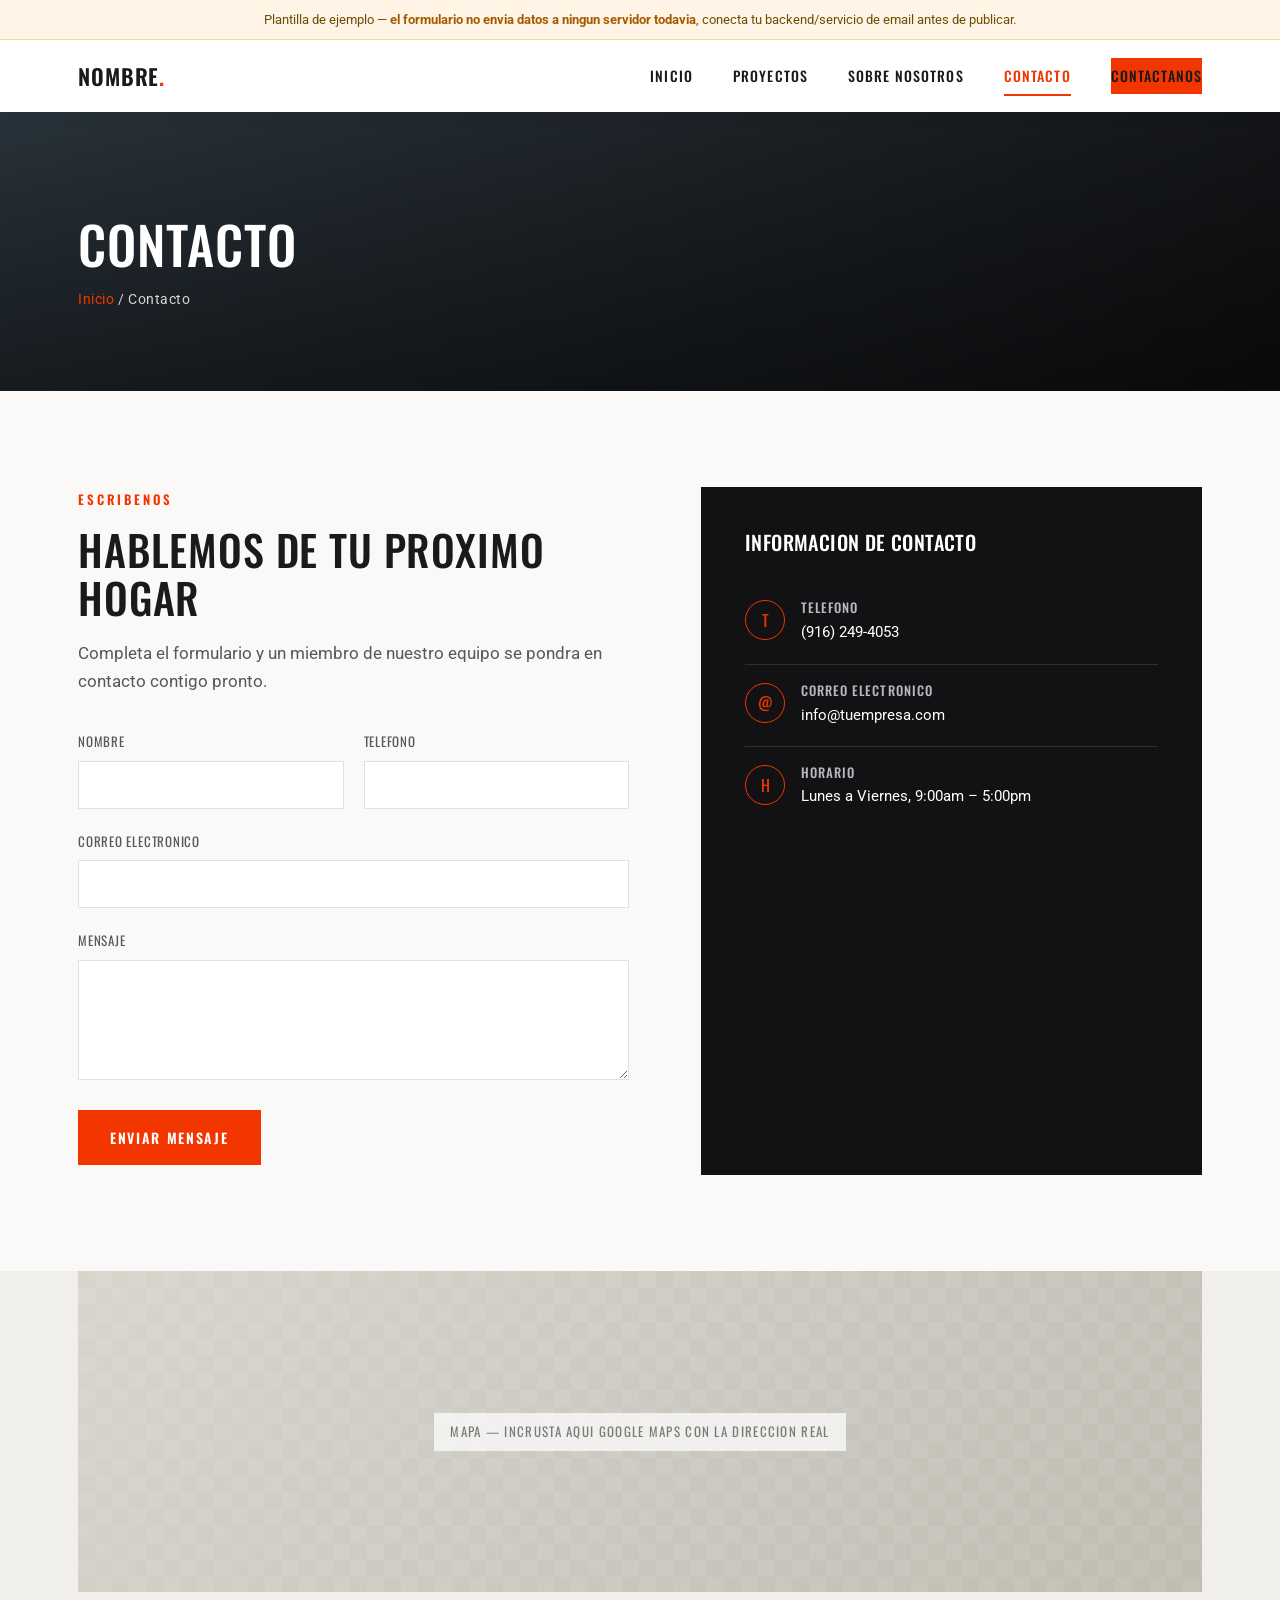
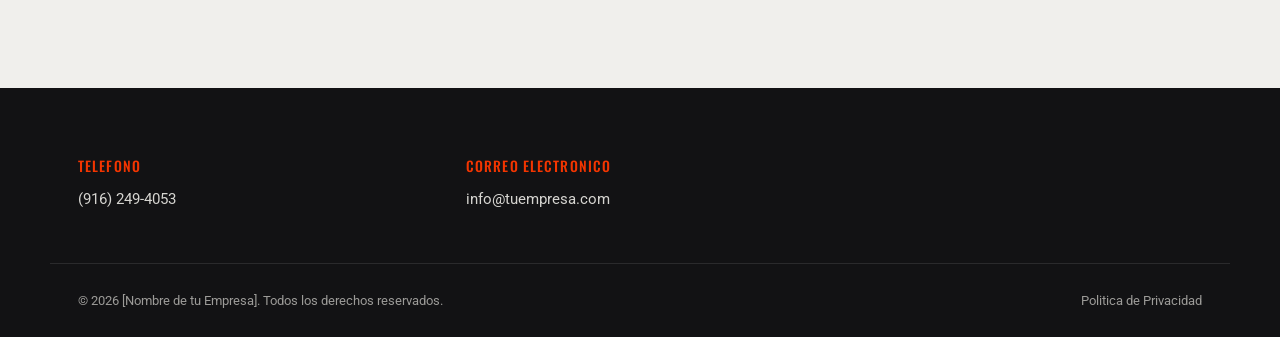
==== contacto.html @ 36614efd "Primer commit: landing de Connecting Sitio estatico (HTML/CSS/JS sin build) para asesoria de interne" ====
<!DOCTYPE html>
<html lang="es">
<head>
<meta charset="UTF-8">
<meta name="viewport" content="width=device-width, initial-scale=1.0">
<title>Contacto &mdash; Nombre de tu Empresa</title>
<link rel="preconnect" href="https://fonts.googleapis.com">
<link rel="preconnect" href="https://fonts.gstatic.com" crossorigin>
<link href="https://fonts.googleapis.com/css2?family=Oswald:wght@300;400;500;600;700&family=Roboto:wght@300;400;500&display=swap" rel="stylesheet">
<link rel="stylesheet" href="css/style.css">
</head>
<body>

<div class="dev-notice">Plantilla de ejemplo &mdash; <strong>el formulario no envia datos a ningun servidor todavia</strong>, conecta tu backend/servicio de email antes de publicar.</div>

<header class="site-header is-solid" id="siteHeader">
  <div class="container">
    <a href="index.html" class="logo">NOMBRE<span>.</span></a>
    <nav class="nav-links" id="navLinks">
      <a href="index.html">Inicio</a>
      <a href="proyectos.html">Proyectos</a>
      <a href="sobre-nosotros.html">Sobre Nosotros</a>
      <a href="contacto.html" class="active">Contacto</a>
      <a href="tel:+19162494053" class="btn btn-primary nav-cta">Contactanos</a>
    </nav>
    <button class="nav-toggle" id="navToggle" aria-label="Abrir menu">
      <span></span><span></span><span></span>
    </button>
  </div>
</header>

<section class="page-hero">
  <div class="container">
    <h1>Contacto</h1>
    <p class="breadcrumb"><a href="index.html">Inicio</a> / Contacto</p>
  </div>
</section>

<section>
  <div class="container contact-layout">

    <div>
      <span class="eyebrow">Escribenos</span>
      <h2 class="section-title">Hablemos de tu Proximo Hogar</h2>
      <p class="section-lede" style="margin-bottom: 36px;">
        Completa el formulario y un miembro de nuestro equipo se pondra en contacto contigo pronto.
      </p>

      <form id="contactForm" novalidate>
        <div class="form-row">
          <div class="form-group">
            <label for="nombre">Nombre</label>
            <input type="text" id="nombre" name="nombre" required>
          </div>
          <div class="form-group">
            <label for="telefono">Telefono</label>
            <input type="tel" id="telefono" name="telefono">
          </div>
        </div>
        <div class="form-group">
          <label for="email">Correo Electronico</label>
          <input type="email" id="email" name="email" required>
        </div>
        <div class="form-group">
          <label for="mensaje">Mensaje</label>
          <textarea id="mensaje" name="mensaje" rows="5" required></textarea>
        </div>
        <button type="submit" class="btn btn-primary">Enviar Mensaje</button>
        <p class="form-note" id="formNote"></p>
      </form>
    </div>

    <div class="contact-info-card">
      <h3>Informacion de Contacto</h3>
      <div class="contact-info-item">
        <div class="ico">T</div>
        <div>
          <h4>Telefono</h4>
          <a href="tel:+19162494053">(916) 249-4053</a>
        </div>
      </div>
      <div class="contact-info-item">
        <div class="ico">@</div>
        <div>
          <h4>Correo Electronico</h4>
          <a href="mailto:info@tuempresa.com">info@tuempresa.com</a>
        </div>
      </div>
      <div class="contact-info-item">
        <div class="ico">H</div>
        <div>
          <h4>Horario</h4>
          <p>Lunes a Viernes, 9:00am &ndash; 5:00pm</p>
        </div>
      </div>
    </div>

  </div>
</section>

<section class="section-alt" style="padding-top:0;">
  <div class="container">
    <div class="ph-media" style="aspect-ratio: 21/6;"><span>Mapa &mdash; incrusta aqui Google Maps con la direccion real</span></div>
  </div>
</section>

<footer class="site-footer" id="footer">
  <div class="container footer-top">
    <div class="footer-col">
      <h4>Telefono</h4>
      <a href="tel:+19162494053">(916) 249-4053</a>
    </div>
    <div class="footer-col">
      <h4>Correo Electronico</h4>
      <a href="mailto:info@tuempresa.com">info@tuempresa.com</a>
    </div>
  </div>
  <div class="container footer-bottom">
    <span>&copy; 2026 [Nombre de tu Empresa]. Todos los derechos reservados.</span>
    <a href="#">Politica de Privacidad</a>
  </div>
</footer>

<script src="js/main.js"></script>
</body>
</html>
---- css/style.css ----
/* ============================================
   DESIGN TOKENS
   ============================================ */
:root {
  --accent: #f33500;
  --accent-dark: #c92900;
  --ink: #1a1a1a;
  --ink-soft: #57575c;
  --paper: #faf9f7;
  --paper-alt: #f0efec;
  --line: #e3e1db;
  --dark: #121214;
  --dark-soft: #1c1c20;
  --white: #ffffff;

  --font-display: "Oswald", "Arial Narrow", sans-serif;
  --font-body: "Roboto", -apple-system, BlinkMacSystemFont, "Segoe UI", sans-serif;

  --container: 1180px;
  --header-h: 84px;
}

/* ============================================
   RESET
   ============================================ */
* { box-sizing: border-box; margin: 0; padding: 0; }

html { scroll-behavior: smooth; }

body {
  font-family: var(--font-body);
  color: var(--ink);
  background: var(--paper);
  line-height: 1.65;
  -webkit-font-smoothing: antialiased;
  /* Evita que iOS agrande el texto solo al girar el telefono */
  -webkit-text-size-adjust: 100%;
  /* Ningun elemento debe poder ensanchar la pagina en movil */
  overflow-x: hidden;
}

img { max-width: 100%; display: block; }
a { color: inherit; text-decoration: none; }
ul { list-style: none; }
button { font: inherit; cursor: pointer; border: none; background: none; color: inherit; }

.container {
  max-width: var(--container);
  margin: 0 auto;
  padding: 0 28px;
}

h1, h2, h3, h4, h5, h6 {
  font-family: var(--font-display);
  font-weight: 500;
  letter-spacing: 0.02em;
  line-height: 1.15;
}

.accent { color: var(--accent); }

.eyebrow {
  display: inline-block;
  font-family: var(--font-display);
  font-size: 13px;
  font-weight: 600;
  letter-spacing: 0.22em;
  text-transform: uppercase;
  color: var(--accent);
  margin-bottom: 14px;
}

.section-title {
  font-size: clamp(28px, 3.4vw, 42px);
  text-transform: uppercase;
  margin-bottom: 18px;
}

.section-lede {
  color: var(--ink-soft);
  font-size: 17px;
  max-width: 620px;
}

.section-head {
  margin-bottom: 48px;
}
.section-head.center {
  text-align: center;
  margin-left: auto;
  margin-right: auto;
}
.section-head.center .section-lede { margin-left: auto; margin-right: auto; }

section { padding: 96px 0; }
/* Deja espacio para el header fijo al saltar a un ancla */
section[id] { scroll-margin-top: var(--header-h); }
.hero[id] { scroll-margin-top: 0; }
.section-alt { background: var(--paper-alt); }
.section-dark { background: var(--dark); color: var(--white); }
.section-dark .section-lede { color: #b8b8bd; }

/* ============================================
   BUTTONS
   ============================================ */
.btn {
  display: inline-flex;
  align-items: center;
  gap: 10px;
  font-family: var(--font-display);
  font-size: 14px;
  font-weight: 600;
  letter-spacing: 0.12em;
  text-transform: uppercase;
  padding: 16px 32px;
  transition: all 0.25s ease;
  white-space: nowrap;
}

.btn-primary {
  background: var(--accent);
  color: var(--white);
}
.btn-primary:hover { background: var(--accent-dark); }

.btn-dark {
  background: var(--ink);
  color: var(--white);
}
.btn-dark:hover { background: var(--accent); }

.btn-outline {
  border: 1px solid currentColor;
  color: var(--ink);
}
.btn-outline:hover { background: var(--ink); color: var(--white); border-color: var(--ink); }

.section-dark .btn-outline { color: var(--white); }
.section-dark .btn-outline:hover { background: var(--white); color: var(--dark); }

.btn-light {
  background: var(--white);
  color: var(--ink);
}
.btn-light:hover { background: var(--accent); color: var(--white); }

/* ============================================
   HEADER / NAV
   ============================================ */
.site-header {
  position: fixed;
  top: 0; left: 0; right: 0;
  z-index: 200;
  height: var(--header-h);
  display: flex;
  align-items: center;
  transition: background 0.3s ease, height 0.3s ease, box-shadow 0.3s ease;
}
.site-header.is-scrolled,
.site-header.is-solid {
  background: var(--white);
  height: 72px;
  box-shadow: 0 2px 18px rgba(0,0,0,0.06);
}

.site-header .container {
  display: flex;
  align-items: center;
  justify-content: space-between;
  /* .container es flex item del header: sin width no se estira y el logo
     y el menu quedan encogidos en el centro en vez de en los extremos */
  width: 100%;
}

.logo {
  font-family: var(--font-display);
  font-size: 22px;
  font-weight: 600;
  letter-spacing: 0.04em;
  text-transform: uppercase;
  color: var(--white);
  transition: color 0.3s ease;
  display: flex;
  align-items: center;
}
.logo span { color: var(--accent); }
.site-header.is-scrolled .logo,
.site-header.is-solid .logo { color: var(--ink); }

/* El logo tiene el texto en negro: sobre el hero oscuro se usa la version
   clara, y al volverse blanco el header se cambia a la original */
.logo img { height: 44px; width: auto; }
.logo-dark { display: none; }
.site-header.is-scrolled .logo-light,
.site-header.is-solid .logo-light { display: none; }
.site-header.is-scrolled .logo-dark,
.site-header.is-solid .logo-dark { display: block; }
.site-header.is-scrolled .logo img,
.site-header.is-solid .logo img { height: 38px; }

.nav-links {
  display: flex;
  align-items: center;
  gap: 40px;
}
.nav-links a {
  font-family: var(--font-display);
  font-size: 14px;
  font-weight: 500;
  letter-spacing: 0.08em;
  text-transform: uppercase;
  color: var(--white);
  padding: 6px 0;
  position: relative;
  transition: color 0.3s ease;
}
.nav-links a::after {
  content: "";
  position: absolute;
  left: 0; bottom: -2px;
  width: 0; height: 2px;
  background: var(--accent);
  transition: width 0.25s ease;
}
.nav-links a:hover::after,
.nav-links a.active::after { width: 100%; }
.nav-links a.active { color: var(--accent); }

.site-header.is-scrolled .nav-links a,
.site-header.is-solid .nav-links a { color: var(--ink); }
.site-header.is-scrolled .nav-links a.active,
.site-header.is-solid .nav-links a.active { color: var(--accent); }

.nav-cta {
  padding: 12px 26px;
  font-size: 13px;
}

.nav-toggle {
  display: none;
  flex-direction: column;
  gap: 5px;
  width: 28px;
  z-index: 210;
}
.nav-toggle span {
  height: 2px;
  background: var(--white);
  transition: all 0.3s ease;
}
.site-header.is-scrolled .nav-toggle span,
.site-header.is-solid .nav-toggle span { background: var(--ink); }
.nav-toggle.active span:nth-child(1) { transform: translateY(7px) rotate(45deg); }
.nav-toggle.active span:nth-child(2) { opacity: 0; }
.nav-toggle.active span:nth-child(3) { transform: translateY(-7px) rotate(-45deg); }
.nav-toggle.active span { background: var(--ink) !important; }

/* ============================================
   HERO SLIDER
   ============================================ */
.hero {
  position: relative;
  height: 100vh;
  /* svh = alto real visible en movil, sin el salto al ocultarse la barra del
     navegador. Los que no lo soporten se quedan con el 100vh de arriba. */
  height: 100svh;
  min-height: 560px;
  overflow: hidden;
  color: var(--white);
}

.hero-slide {
  position: absolute;
  inset: 0;
  display: flex;
  align-items: center;
  opacity: 0;
  visibility: hidden;
  transition: opacity 1s ease;
  z-index: 1;
}
.hero-slide.is-active {
  opacity: 1;
  visibility: visible;
  z-index: 2;
}

.hero-slide::before {
  content: "";
  position: absolute;
  inset: 0;
  /* Si la foto todavia no existe, queda el degradado de abajo como respaldo */
  background-color: var(--bg-a, #2b2b33);
  background-image: var(--bg-img, none), linear-gradient(135deg, var(--bg-a, #2b2b33), var(--bg-b, #16161a));
  background-size: cover;
  /* Encuadre por slide: las fotos son verticales y el hero apaisado, asi que
     solo se ve una franja del alto. --bg-pos elige que franja. */
  background-position: var(--bg-pos, center);
  background-repeat: no-repeat;
}
.hero-slide::after {
  content: "";
  position: absolute;
  inset: 0;
  background:
    linear-gradient(90deg, rgba(0,0,0,0.72) 0%, rgba(0,0,0,0.45) 45%, rgba(0,0,0,0.15) 75%),
    linear-gradient(180deg, rgba(0,0,0,0.35) 0%, rgba(0,0,0,0.55) 100%);
}

/* Las rutas de --bg-img son relativas a ESTE archivo (css/), no al HTML */
.hero-slide[data-slide="1"] {
  --bg-a: #3a3f4b; --bg-b: #15171c;
  --bg-img: url('../images/problemas_de_conexion.webp');
  --bg-pos: center 40%;  /* baja a la clienta para que no choque con el titular */
}
.hero-slide[data-slide="2"] {
  --bg-a: #4a3a2f; --bg-b: #17130f;
  --bg-img: url('../images/atencion_personalizada.webp');
  --bg-pos: center 32%;  /* centra las caras y deja fuera la franja azul del pie */
}
.hero-slide[data-slide="3"] {
  --bg-a: #33404a; --bg-b: #10151a;
  --bg-img: url('../images/descuentos-y-promociones.webp');
  --bg-pos: center 38%;  /* muestra las etiquetas completas, con sus argollas */
}

.hero-content {
  position: relative;
  z-index: 3;
  max-width: 640px;
  padding: 0 28px;
  margin-left: 6vw;
}

.hero-content .eyebrow { color: var(--accent); }

.hero-content h1 {
  font-size: clamp(34px, 5.2vw, 62px);
  text-transform: uppercase;
  margin-bottom: 20px;
}

.hero-content p {
  font-size: 18px;
  color: #eae9e6;
  margin-bottom: 32px;
  max-width: 480px;
}

.hero-nav {
  position: absolute;
  bottom: 44px;
  left: 0; right: 0;
  z-index: 4;
  display: flex;
  justify-content: center;
  gap: 12px;
}
.hero-dot {
  width: 34px;
  height: 3px;
  /* background-color, no la shorthand: esta resetearia el background-clip
     que en movil recorta la franja tactil */
  background-color: rgba(255,255,255,0.35);
  transition: background-color 0.3s ease;
}
.hero-dot.is-active { background-color: var(--accent); }

.hero-arrow {
  position: absolute;
  top: 50%;
  transform: translateY(-50%);
  z-index: 4;
  width: 46px;
  height: 46px;
  border: 1px solid rgba(255,255,255,0.4);
  border-radius: 50%;
  display: flex;
  align-items: center;
  justify-content: center;
  color: var(--white);
  font-size: 18px;
  transition: all 0.25s ease;
}
.hero-arrow:hover { background: var(--accent); border-color: var(--accent); }
.hero-arrow.prev { left: 32px; }
.hero-arrow.next { right: 32px; }

/* ============================================
   PAGE HEADER (interior pages)
   ============================================ */
.page-hero {
  position: relative;
  padding: calc(var(--header-h) + 90px) 0 80px;
  color: var(--white);
  background: linear-gradient(135deg, #33404a, #121214);
  overflow: hidden;
}
.page-hero::after {
  content: "";
  position: absolute;
  inset: 0;
  background: linear-gradient(180deg, rgba(0,0,0,0.1), rgba(0,0,0,0.5));
}
.page-hero .container { position: relative; z-index: 2; }
.page-hero h1 {
  font-size: clamp(32px, 4.6vw, 52px);
  text-transform: uppercase;
}
.page-hero .breadcrumb {
  margin-top: 14px;
  font-size: 14px;
  color: #d8d7d3;
  letter-spacing: 0.04em;
}
.page-hero .breadcrumb a { color: var(--accent); }

/* ============================================
   IMAGE PLACEHOLDER
   ============================================ */
.ph-media {
  position: relative;
  background: linear-gradient(135deg, #d8d5cd, #bfbcb2);
  display: flex;
  align-items: center;
  justify-content: center;
  overflow: hidden;
  color: rgba(26,26,26,0.55);
  text-align: center;
}
.ph-media::before {
  content: "";
  position: absolute;
  inset: 0;
  background-image:
    linear-gradient(45deg, rgba(255,255,255,0.15) 25%, transparent 25%, transparent 75%, rgba(255,255,255,0.15) 75%, rgba(255,255,255,0.15)),
    linear-gradient(45deg, rgba(255,255,255,0.15) 25%, transparent 25%, transparent 75%, rgba(255,255,255,0.15) 75%, rgba(255,255,255,0.15));
  background-size: 34px 34px;
  background-position: 0 0, 17px 17px;
  opacity: 0.5;
}
/* La imagen real se monta encima del placeholder a rayas */
.ph-media img {
  position: absolute;
  inset: 0;
  z-index: 2;
  width: 100%;
  height: 100%;
  object-fit: cover;
}
.ph-media span {
  position: relative;
  z-index: 1;
  font-family: var(--font-display);
  font-size: 13px;
  letter-spacing: 0.1em;
  text-transform: uppercase;
  padding: 8px 16px;
  background: rgba(255,255,255,0.72);
}

/* ============================================
   INTRO SPLIT SECTION
   ============================================ */
.split {
  display: grid;
  grid-template-columns: 1fr 1fr;
  gap: 72px;
  align-items: center;
}
.split .ph-media { aspect-ratio: 4/3; border-radius: 2px; }
.split-text .btn { margin-top: 8px; }

/* ============================================
   PROJECT CARDS
   ============================================ */
.project-grid {
  display: grid;
  grid-template-columns: repeat(3, 1fr);
  gap: 30px;
}
.project-grid.cols-2 { grid-template-columns: repeat(2, 1fr); }

.project-card {
  position: relative;
  display: block;
  overflow: hidden;
  border-radius: 2px;
}
.project-card .ph-media {
  aspect-ratio: 4/5;
  transition: transform 0.5s ease;
}
.project-card:hover .ph-media { transform: scale(1.06); }

.project-card .card-body {
  position: absolute;
  left: 0; right: 0; bottom: 0;
  z-index: 2;
  padding: 26px 24px;
  background: linear-gradient(0deg, rgba(0,0,0,0.85) 0%, rgba(0,0,0,0) 100%);
  color: var(--white);
}
.project-card .tag {
  font-family: var(--font-display);
  font-size: 12px;
  letter-spacing: 0.14em;
  text-transform: uppercase;
  color: var(--accent);
  margin-bottom: 6px;
  display: block;
}
.project-card h3 {
  font-size: 22px;
  text-transform: uppercase;
  display: flex;
  align-items: center;
  justify-content: space-between;
  gap: 10px;
}
.project-card h3 .arrow {
  transition: transform 0.25s ease;
  font-size: 16px;
}
.project-card:hover h3 .arrow { transform: translateX(6px); }

.center-cta { text-align: center; margin-top: 52px; }

/* ============================================
   PLANES / PRECIOS
   ============================================ */
.plan-grid {
  display: grid;
  grid-template-columns: repeat(3, 1fr);
  gap: 30px;
  align-items: start;
}

.plan-card {
  position: relative;
  display: flex;
  flex-direction: column;
  padding: 44px 34px 34px;
  background: var(--white);
  border: 1px solid var(--line);
  transition: transform 0.25s ease, box-shadow 0.25s ease;
}
.plan-card:hover {
  transform: translateY(-4px);
  box-shadow: 0 18px 40px rgba(0,0,0,0.08);
}

/* El plan destacado se invierte a fondo oscuro */
.plan-card.is-featured {
  background: var(--dark);
  border-color: var(--dark);
  color: var(--white);
}

.plan-badge {
  position: absolute;
  top: 0; right: 0;
  background: var(--accent);
  color: var(--white);
  font-family: var(--font-display);
  font-size: 11px;
  font-weight: 600;
  letter-spacing: 0.14em;
  text-transform: uppercase;
  padding: 6px 14px;
}

.plan-speed {
  font-family: var(--font-display);
  font-size: 52px;
  line-height: 1;
  color: var(--accent);
  margin-bottom: 18px;
  text-transform: none;
}
.plan-speed small {
  font-size: 18px;
  letter-spacing: 0.06em;
}

.plan-from {
  font-size: 15px;
  color: var(--ink-soft);
  margin-bottom: 6px;
}
.plan-card.is-featured .plan-from { color: #b8b8bd; }

.plan-price {
  font-family: var(--font-display);
  font-size: 30px;
  line-height: 1;
  margin-bottom: 20px;
}
.plan-price .currency { font-size: 20px; vertical-align: super; }
.plan-price small {
  font-family: var(--font-body);
  font-size: 14px;
  color: var(--ink-soft);
}
.plan-card.is-featured .plan-price small { color: #b8b8bd; }

.plan-features {
  margin: 0 0 30px;
  padding-top: 22px;
  border-top: 1px solid var(--line);
  /* Empuja el boton al fondo para que todas las tarjetas lo alineen */
  flex-grow: 1;
}
.plan-card.is-featured .plan-features { border-top-color: rgba(255,255,255,0.14); }
.plan-features li {
  position: relative;
  padding-left: 26px;
  margin-bottom: 12px;
  font-size: 15px;
}
.plan-features li::before {
  content: "\2713";
  position: absolute;
  left: 0;
  color: var(--accent);
  font-weight: 700;
}

.plan-card .btn { justify-content: center; }
.plan-card.is-featured .btn-dark { background: var(--white); color: var(--dark); }
.plan-card.is-featured .btn-dark:hover { background: var(--accent); color: var(--white); }

.plan-note {
  margin-top: 40px;
  text-align: center;
  font-size: 15px;
  color: var(--ink-soft);
}

/* ============================================
   PARTNERS STRIP
   ============================================ */
.partners {
  display: grid;
  grid-template-columns: repeat(6, 1fr);
  gap: 24px;
}
.partner-logo {
  height: 84px;
  border: 1px solid var(--line);
  display: flex;
  align-items: center;
  justify-content: center;
  font-family: var(--font-display);
  font-size: 13px;
  letter-spacing: 0.08em;
  color: var(--ink-soft);
  text-transform: uppercase;
  filter: grayscale(1);
  opacity: 0.7;
  transition: all 0.25s ease;
}
.partner-logo:hover { filter: none; opacity: 1; border-color: var(--accent); color: var(--accent); }

/* ============================================
   STATS / CTA BANNER
   ============================================ */
.stat-banner {
  display: grid;
  grid-template-columns: repeat(4, 1fr);
  gap: 30px;
  text-align: center;
}
.stat-banner .num {
  font-family: var(--font-display);
  font-size: 46px;
  color: var(--accent);
  margin-bottom: 8px;
}
.stat-banner .label {
  font-size: 14px;
  letter-spacing: 0.06em;
  text-transform: uppercase;
  color: #c9c8c4;
}

.cta-banner {
  display: flex;
  align-items: center;
  justify-content: space-between;
  gap: 30px;
  flex-wrap: wrap;
}
.cta-banner h2 { font-size: clamp(24px, 3vw, 34px); text-transform: uppercase; max-width: 560px; }

/* ============================================
   PROCESS STEPS (about page)
   ============================================ */
.steps {
  display: grid;
  grid-template-columns: repeat(4, 1fr);
  gap: 30px;
}
.step {
  padding: 34px 26px;
  background: var(--white);
  border: 1px solid var(--line);
}
.step .step-num {
  font-family: var(--font-display);
  font-size: 40px;
  color: var(--line);
  -webkit-text-stroke: 1px var(--accent);
  color: transparent;
  margin-bottom: 18px;
}
.step h3 { font-size: 18px; text-transform: uppercase; margin-bottom: 10px; }
.step p { color: var(--ink-soft); font-size: 15px; }

/* ============================================
   TEAM
   ============================================ */
.team-grid {
  display: grid;
  grid-template-columns: repeat(4, 1fr);
  gap: 30px;
}
.team-card .ph-media { aspect-ratio: 3/4; margin-bottom: 18px; }
.team-card h3 { font-size: 17px; text-transform: uppercase; }
.team-card .role { color: var(--accent); font-size: 13px; letter-spacing: 0.06em; text-transform: uppercase; margin-top: 4px; }

/* ============================================
   CONTACT PAGE
   ============================================ */
.contact-layout {
  display: grid;
  grid-template-columns: 1.1fr 1fr;
  gap: 72px;
}

.contact-info-card {
  background: var(--dark);
  color: var(--white);
  padding: 44px;
}
.contact-info-card h3 { font-size: 20px; text-transform: uppercase; margin-bottom: 28px; }
.contact-info-item {
  display: flex;
  gap: 16px;
  padding: 18px 0;
  border-bottom: 1px solid rgba(255,255,255,0.12);
}
.contact-info-item:last-child { border-bottom: none; }
.contact-info-item .ico {
  width: 40px; height: 40px;
  border: 1px solid var(--accent);
  border-radius: 50%;
  display: flex; align-items: center; justify-content: center;
  color: var(--accent);
  flex-shrink: 0;
  font-family: var(--font-display);
}
.contact-info-item h4 { font-size: 13px; text-transform: uppercase; letter-spacing: 0.08em; color: #b8b8bd; margin-bottom: 4px; }
.contact-info-item a, .contact-info-item p { color: var(--white); font-size: 15px; }

.form-group { margin-bottom: 22px; }
.form-group label {
  display: block;
  font-family: var(--font-display);
  font-size: 13px;
  letter-spacing: 0.06em;
  text-transform: uppercase;
  margin-bottom: 8px;
  color: var(--ink-soft);
}
.form-group input,
.form-group textarea {
  width: 100%;
  padding: 14px 16px;
  border: 1px solid var(--line);
  background: var(--white);
  font-family: var(--font-body);
  font-size: 15px;
  color: var(--ink);
  transition: border-color 0.25s ease;
}
.form-group input:focus,
.form-group textarea:focus { outline: none; border-color: var(--accent); }
.form-row { display: grid; grid-template-columns: 1fr 1fr; gap: 20px; }
.form-note { font-size: 13px; color: var(--ink-soft); margin-top: 10px; }

/* ============================================
   FOOTER
   ============================================ */
.site-footer { background: var(--dark); color: var(--white); }
.footer-top {
  /* El padding lateral repite el de .container: si se pone 0 lo pisa y el
     contenido queda pegado al borde en pantallas angostas */
  padding: 70px 28px 50px;
  display: grid;
  grid-template-columns: repeat(3, 1fr);
  gap: 40px;
  border-bottom: 1px solid rgba(255,255,255,0.1);
}
.footer-col h4 {
  font-size: 14px;
  letter-spacing: 0.08em;
  text-transform: uppercase;
  color: var(--accent);
  margin-bottom: 12px;
}
.footer-col a, .footer-col p { color: #d5d4d0; font-size: 15px; }
.footer-col a:hover { color: var(--accent); }

.footer-disclaimer {
  padding: 28px 28px 0;
  text-align: center;
}
.footer-disclaimer p {
  font-size: 12.5px;
  line-height: 1.7;
  color: #8a8986;
  max-width: 860px;
  margin: 0 auto;
}

.footer-legal { display: flex; gap: 24px; flex-wrap: wrap; }

.footer-bottom {
  padding: 26px 28px;
  display: flex;
  align-items: center;
  justify-content: space-between;
  flex-wrap: wrap;
  gap: 16px;
  font-size: 13px;
  color: #9c9b98;
}
.footer-bottom a { color: #9c9b98; }
.footer-bottom a:hover { color: var(--accent); }

.social-icons { display: flex; gap: 12px; }
.social-icons a {
  width: 34px; height: 34px;
  border: 1px solid rgba(255,255,255,0.2);
  border-radius: 50%;
  display: flex; align-items: center; justify-content: center;
  font-size: 13px;
  transition: all 0.25s ease;
}
.social-icons a:hover { background: var(--accent); border-color: var(--accent); }

/* ============================================
   PLACEHOLDER NOTICE BANNER
   ============================================ */
.dev-notice {
  background: #fff4e5;
  border-bottom: 1px solid #f0d9a8;
  color: #6b4e00;
  font-size: 13px;
  text-align: center;
  padding: 9px 16px;
  position: relative;
  z-index: 300;
}
.dev-notice strong { color: #a35b00; }

/* ============================================
   ANIMACIONES
   ============================================
   [data-reveal]            elemento que aparece al entrar en pantalla
   [data-reveal="up|left|right|zoom|mask"]   variante de entrada
   [data-stagger]           sus hijos entran en cascada (JS numera con --i)
   [data-parallax="0.15"]   se desplaza a otra velocidad durante el scroll
   ------------------------------------------------------------------ */

:root {
  --reveal-time: 1.35s;
  /* easeOutExpo: arranca rapido y se asienta muy despacio -> se siente suave */
  --reveal-ease: cubic-bezier(0.16, 1, 0.3, 1);
  --stagger-step: 150ms;
}

[data-reveal] {
  opacity: 0;
  transition:
    opacity var(--reveal-time) var(--reveal-ease),
    transform var(--reveal-time) var(--reveal-ease);
  transition-delay: calc(var(--i, 0) * var(--stagger-step));
  will-change: opacity, transform;
}

/* Variantes: solo cambian el punto de partida */
[data-reveal="up"],
[data-reveal=""]      { transform: translate3d(0, 42px, 0); }
[data-reveal="left"]  { transform: translate3d(-48px, 0, 0); }
[data-reveal="right"] { transform: translate3d(48px, 0, 0); }
[data-reveal="zoom"]  { transform: scale(0.94); }

[data-reveal].is-revealed {
  opacity: 1;
  transform: none;
}

/* Text reveal: el texto sube desde detras de una mascara.
   El <span> interior lo inserta el JS para no tocar el marcado. */
[data-reveal="mask"] {
  opacity: 1;
  overflow: hidden;
  /* sin esto la mascara corta acentos y colas de las letras */
  padding-bottom: 0.12em;
}
.reveal-mask-inner {
  display: block;
  transform: translate3d(0, 105%, 0);
  transition: transform var(--reveal-time) var(--reveal-ease);
  transition-delay: calc(var(--i, 0) * var(--stagger-step));
  will-change: transform;
}
[data-reveal="mask"].is-revealed .reveal-mask-inner { transform: none; }

/* Parallax: el JS solo escribe --py, el navegador compone en GPU */
[data-parallax] {
  transform: translate3d(0, var(--py, 0px), 0);
  will-change: transform;
}
/* Las fotos del bloque estan a inset:0; se les da alto de sobra para que al
   desplazarse no aparezcan franjas vacias arriba o abajo */
.ph-media img[data-parallax] {
  height: 124%;
  top: -12%;
}

/* Entrada del hero al cargar y en cada cambio de slide */
.hero-slide .hero-content > * {
  opacity: 0;
  transform: translate3d(0, 34px, 0);
}
.hero-slide.is-active .hero-content > * {
  animation: heroIn 1.3s var(--reveal-ease) forwards;
}
.hero-slide.is-active .hero-content > *:nth-child(1) { animation-delay: 0.25s; }
.hero-slide.is-active .hero-content > *:nth-child(2) { animation-delay: 0.45s; }
.hero-slide.is-active .hero-content > *:nth-child(3) { animation-delay: 0.65s; }
.hero-slide.is-active .hero-content > *:nth-child(4) { animation-delay: 0.85s; }

@keyframes heroIn {
  to { opacity: 1; transform: none; }
}

/* El cruce entre slides tambien mas pausado */
.hero-slide { transition: opacity 1.4s ease; }

/* La foto del hero entra con un zoom lento que sigue durante todo el slide */
.hero-slide::before {
  transform: translate3d(0, var(--hero-py, 0px), 0);
  transition: transform 0.2s linear;
}
.hero-slide.is-active::before {
  animation: heroZoom 14s ease-out forwards;
}
@keyframes heroZoom {
  from { scale: 1.08; }
  to   { scale: 1.16; }
}

/* En movil el recorrido se acorta: 42px sobre 390px de ancho se siente brusco */
@media (max-width: 768px) {
  :root {
    --reveal-time: 1.15s;
    --stagger-step: 120ms;
  }
  /* Las entradas laterales pasan a ser verticales: en una pantalla angosta
     apenas se leen y ademas ensanchan el documento antes de revelarse */
  [data-reveal="up"],
  [data-reveal="left"],
  [data-reveal="right"],
  [data-reveal=""]      { transform: translate3d(0, 28px, 0); }
  .hero-slide .hero-content > * { transform: translate3d(0, 24px, 0); }
}

/* Accesibilidad: si el sistema pide menos movimiento, se muestra todo quieto */
@media (prefers-reduced-motion: reduce) {
  [data-reveal],
  [data-reveal].is-revealed,
  .reveal-mask-inner,
  .hero-slide .hero-content > * {
    opacity: 1 !important;
    transform: none !important;
    transition: none !important;
    animation: none !important;
  }
  [data-parallax] { transform: none !important; }
  .hero-slide::before,
  .hero-slide.is-active::before { animation: none !important; transform: none !important; }
  html { scroll-behavior: auto; }
}

/* ============================================
   PAGINAS LEGALES
   ============================================ */
.legal { max-width: 820px; }
.legal .updated {
  font-size: 14px;
  color: var(--ink-soft);
  margin-bottom: 40px;
}
.legal h2 {
  font-size: 22px;
  text-transform: uppercase;
  margin: 44px 0 14px;
}
.legal h2:first-of-type { margin-top: 0; }
.legal h3 {
  font-family: var(--font-body);
  font-size: 16px;
  font-weight: 500;
  margin: 24px 0 8px;
}
.legal p, .legal li { color: var(--ink-soft); margin-bottom: 14px; }
.legal ul { margin: 0 0 18px 0; }
.legal li { position: relative; padding-left: 20px; }
.legal li::before {
  content: "";
  position: absolute;
  left: 0; top: 11px;
  width: 6px; height: 6px;
  background: var(--accent);
}
.legal a { color: var(--accent); text-decoration: underline; }
.legal strong { color: var(--ink); }


/* ============================================
   RESPONSIVE
   ============================================ */
@media (max-width: 980px) {
  .split { grid-template-columns: 1fr; gap: 40px; }
  .project-grid { grid-template-columns: repeat(2, 1fr); }
  .plan-grid { grid-template-columns: 1fr; max-width: 460px; margin: 0 auto; }
  .partners { grid-template-columns: repeat(3, 1fr); }
  .stat-banner { grid-template-columns: repeat(2, 1fr); gap: 40px; }
  .steps { grid-template-columns: repeat(2, 1fr); }
  .team-grid { grid-template-columns: repeat(2, 1fr); }
  .contact-layout { grid-template-columns: 1fr; }
  .footer-top { grid-template-columns: 1fr; gap: 32px; }
}

@media (max-width: 768px) {
  .nav-links {
    position: fixed;
    top: 0; right: -100%;
    width: 80%;
    max-width: 340px;
    height: 100vh;
    background: var(--dark);
    flex-direction: column;
    justify-content: center;
    gap: 30px;
    transition: right 0.35s ease;
    z-index: 205;
  }
  .nav-links.is-open { right: 0; }
  .nav-links a { color: var(--white) !important; font-size: 16px; padding: 12px 0; }
  .nav-cta { display: none; }

  /* Area tactil de 44px sin agrandar las tres barras */
  .nav-toggle {
    display: flex;
    justify-content: center;
    width: 44px;
    height: 44px;
    margin-right: -8px;
  }

  .hero-content { margin-left: 0; }
  .hero-arrow { display: none; }
  .hero-content h1 { font-size: 32px; }
  .hero-content p { font-size: 16px; margin-bottom: 26px; }

  /* Los puntos siguen midiendo 3px pero se tocan en una franja de 30px */
  .hero-nav { gap: 6px; }
  .hero-dot {
    height: 30px;
    padding: 13px 0;
    background-clip: content-box;
  }

  .project-grid { grid-template-columns: 1fr; }
  .form-row { grid-template-columns: 1fr; }
  .cta-banner { flex-direction: column; text-align: center; }

  /* 16px o menos y Safari hace zoom al enfocar el campo */
  .form-group input,
  .form-group textarea { font-size: 16px; }

  /* Enlaces de contacto: alto minimo comodo para el dedo */
  .footer-col a,
  .footer-bottom a,
  .contact-info-item a { display: inline-block; padding: 10px 0; }
  .social-icons { gap: 10px; }
  .social-icons a { width: 44px; height: 44px; }
  .footer-bottom { justify-content: flex-start; }
}

@media (max-width: 480px) {
  .container { padding: 0 20px; }
  .footer-top { padding: 56px 20px 40px; }
  .footer-bottom { padding: 22px 20px; }
  section { padding: 64px 0; }
  .plan-card { padding: 36px 24px 28px; }
  .contact-info-card { padding: 30px 24px; }
}
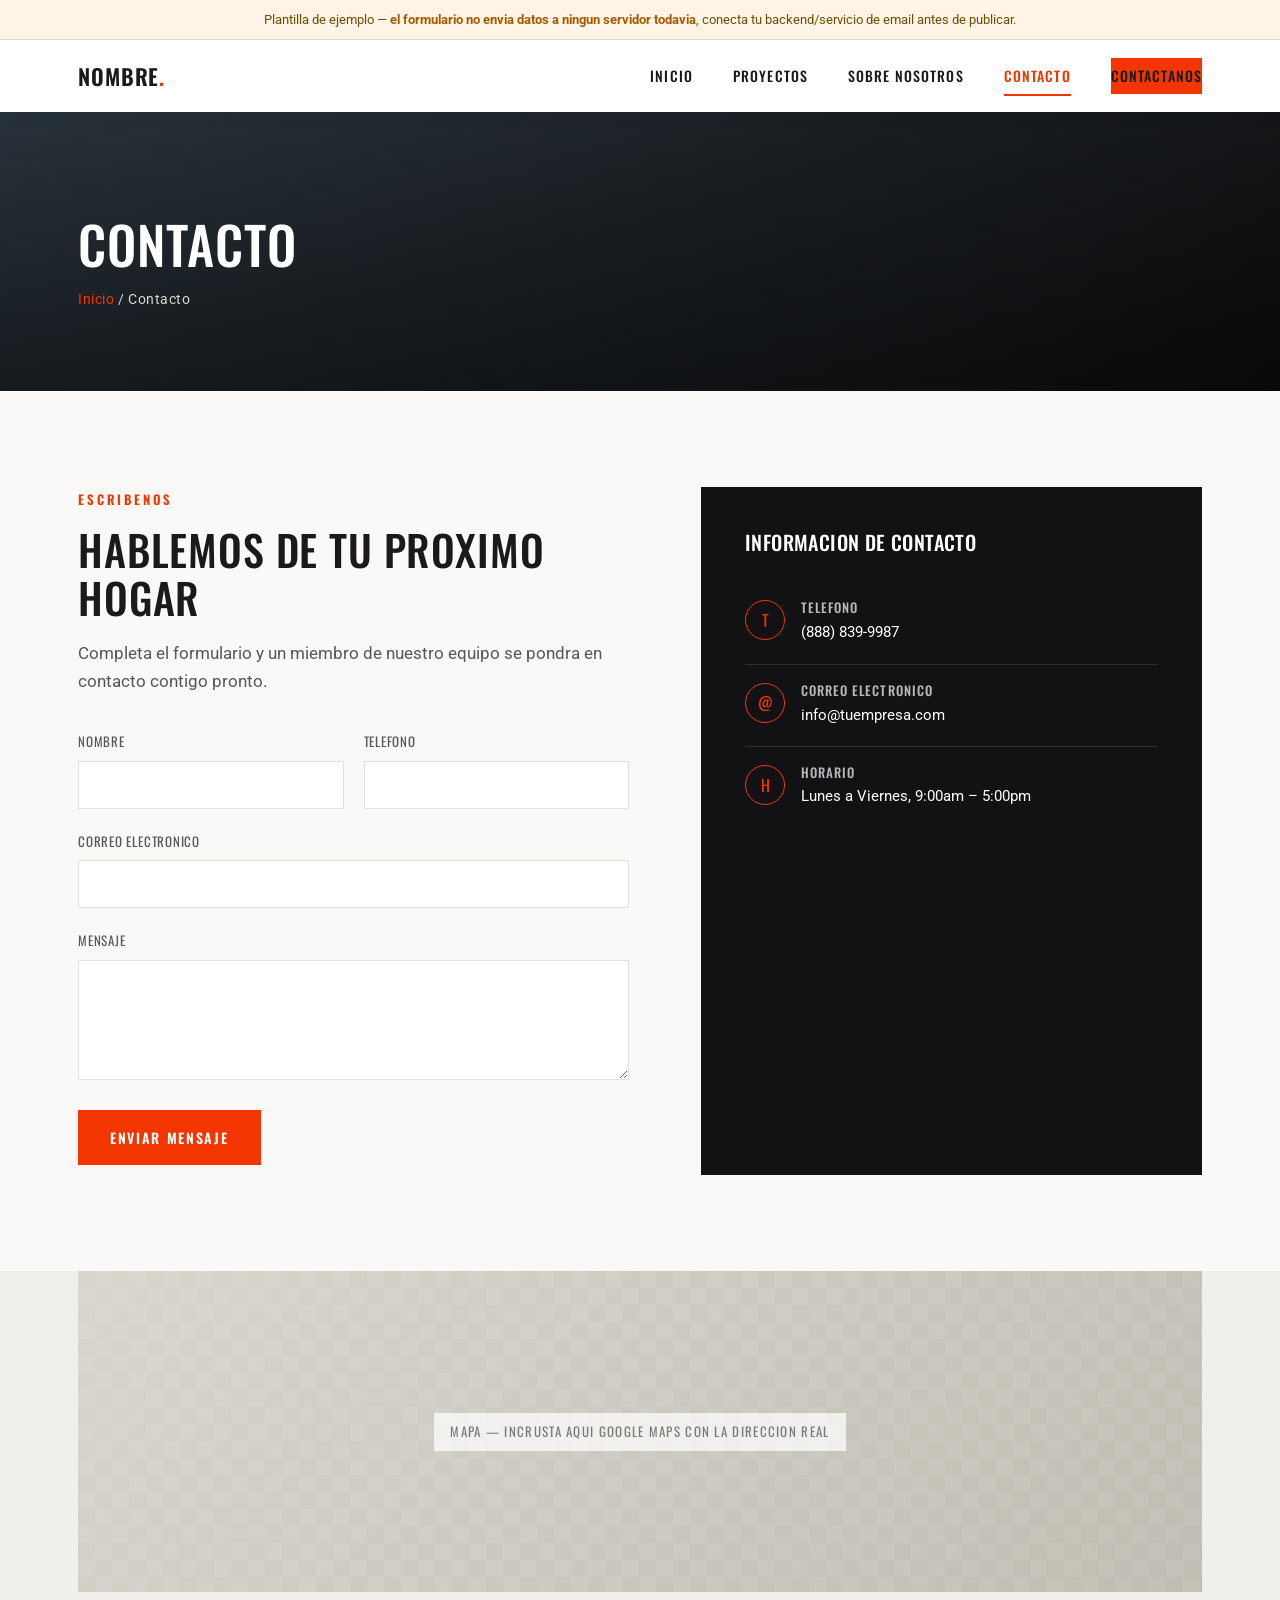
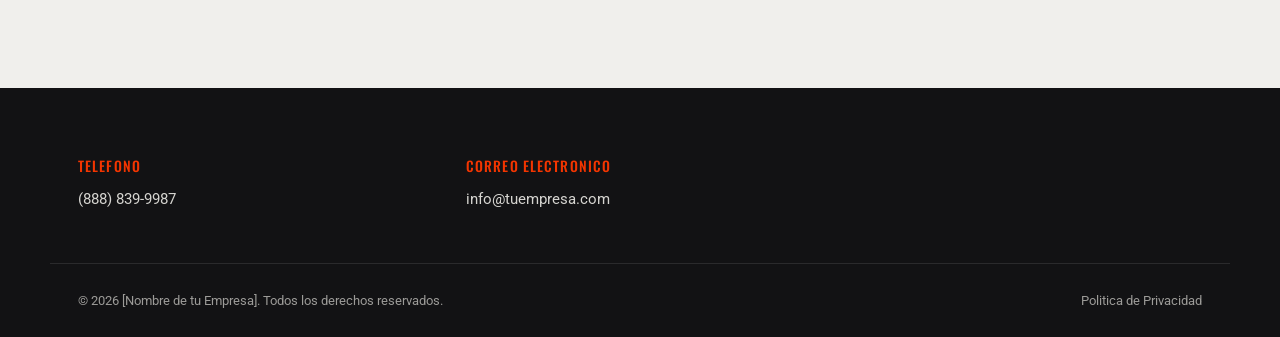
==== commit 45ef271c: "Cambia la foto del hero y actualiza el telefono de contacto El primer slide pasa a la imagen del tel" ====
--- a/contacto.html
+++ b/contacto.html
@@ -21,7 +21,7 @@
       <a href="proyectos.html">Proyectos</a>
       <a href="sobre-nosotros.html">Sobre Nosotros</a>
       <a href="contacto.html" class="active">Contacto</a>
-      <a href="tel:+19162494053" class="btn btn-primary nav-cta">Contactanos</a>
+      <a href="tel:+18888399987" class="btn btn-primary nav-cta">Contactanos</a>
     </nav>
     <button class="nav-toggle" id="navToggle" aria-label="Abrir menu">
       <span></span><span></span><span></span>
@@ -76,7 +76,7 @@
         <div class="ico">T</div>
         <div>
           <h4>Telefono</h4>
-          <a href="tel:+19162494053">(916) 249-4053</a>
+          <a href="tel:+18888399987">(888) 839-9987</a>
         </div>
       </div>
       <div class="contact-info-item">
@@ -108,7 +108,7 @@
   <div class="container footer-top">
     <div class="footer-col">
       <h4>Telefono</h4>
-      <a href="tel:+19162494053">(916) 249-4053</a>
+      <a href="tel:+18888399987">(888) 839-9987</a>
     </div>
     <div class="footer-col">
       <h4>Correo Electronico</h4>
--- a/css/style.css
+++ b/css/style.css
@@ -309,9 +309,9 @@
 
 /* Las rutas de --bg-img son relativas a ESTE archivo (css/), no al HTML */
 .hero-slide[data-slide="1"] {
-  --bg-a: #3a3f4b; --bg-b: #15171c;
+  --bg-a: #192b48; --bg-b: #121b2c;
   --bg-img: url('../images/problemas_de_conexion.webp');
-  --bg-pos: center 40%;  /* baja a la clienta para que no choque con el titular */
+  --bg-pos: center;  /* esta foto es apaisada y el telefono va centrado: sin desplazar */
 }
 .hero-slide[data-slide="2"] {
   --bg-a: #4a3a2f; --bg-b: #17130f;
@@ -1075,6 +1075,15 @@
 
   .hero-content { margin-left: 0; }
   .hero-arrow { display: none; }
+
+  /* La foto de este slide es apaisada: en vertical el recorte deja fuera casi
+     toda la escena. Se cambia por una version 9:16 con la escena completa
+     abajo y el fondo de la propia foto desenfocado arriba, que es donde cae
+     el copy. Las rutas son relativas a css/, igual que arriba. */
+  .hero-slide[data-slide="1"] {
+    --bg-img: url('../images/problemas_de_conexion-movil.webp');
+    --bg-pos: center bottom;
+  }
   .hero-content h1 { font-size: 32px; }
   .hero-content p { font-size: 16px; margin-bottom: 26px; }
 
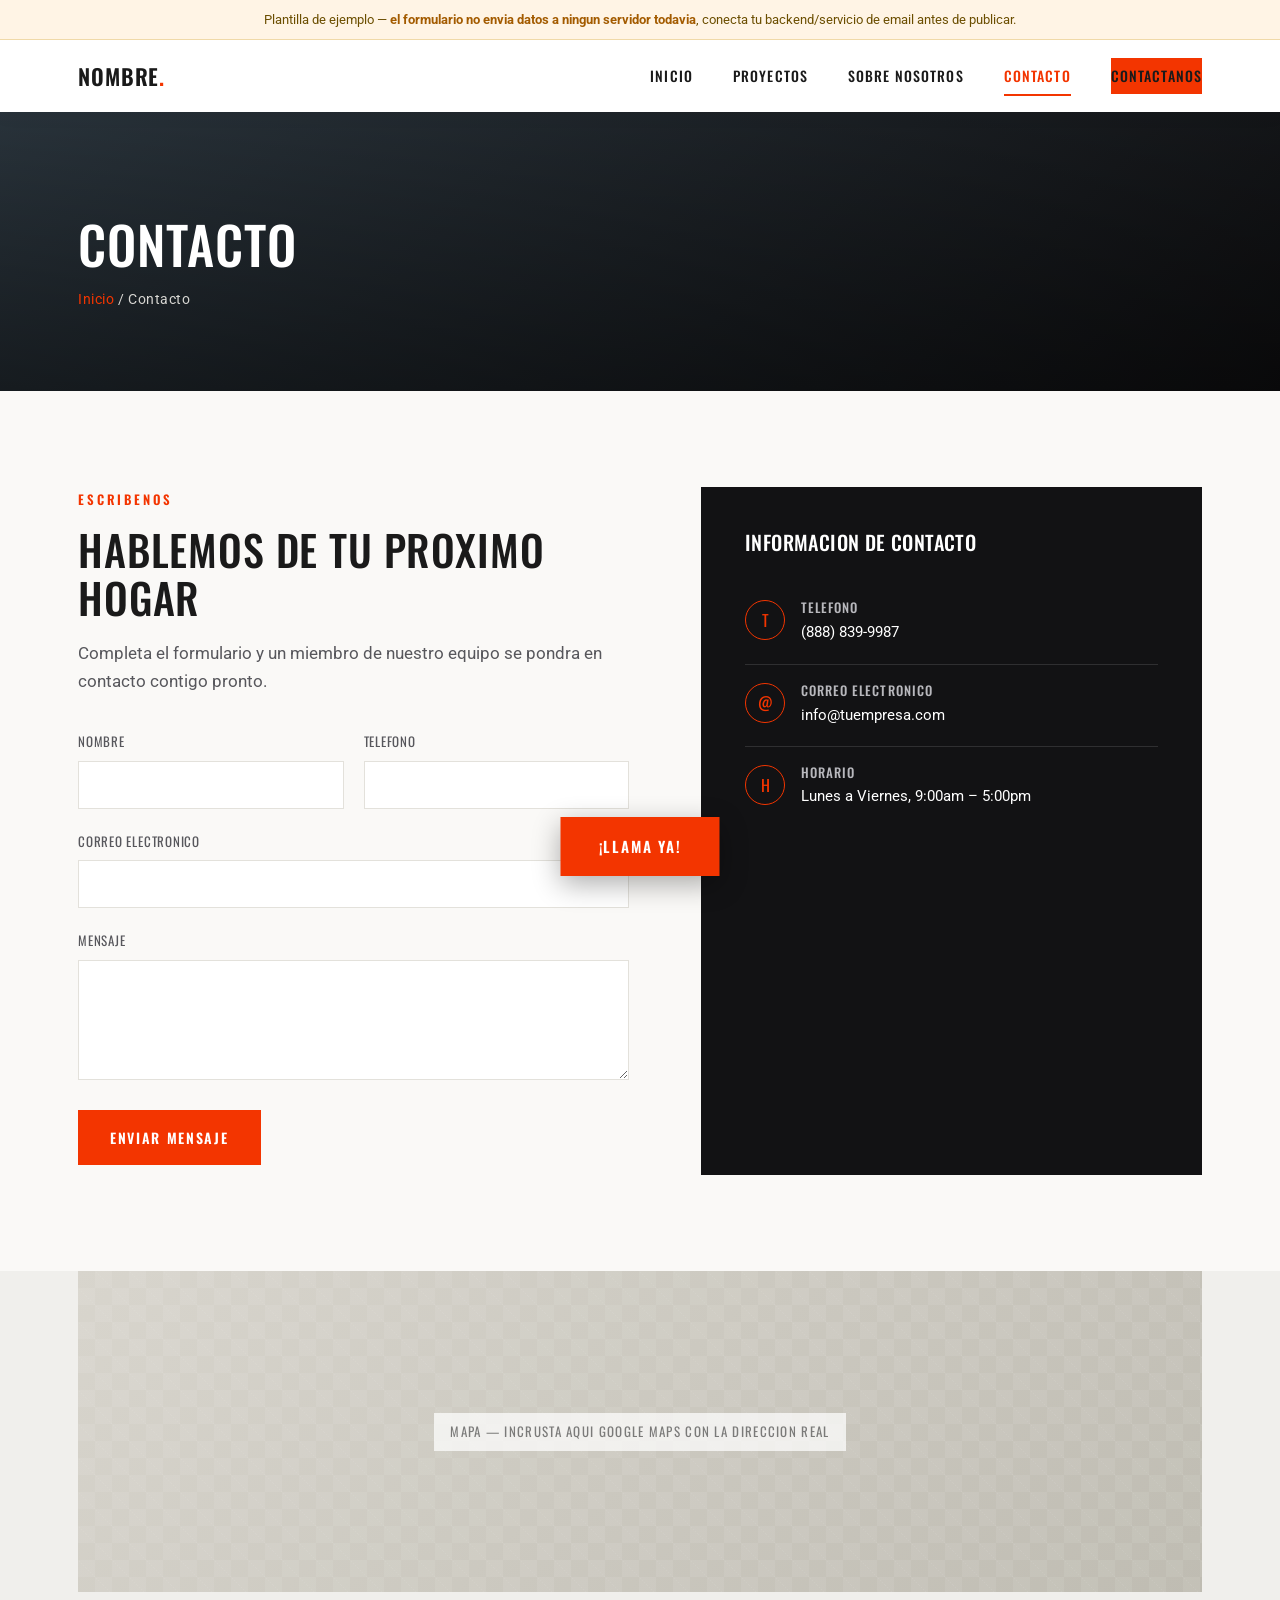
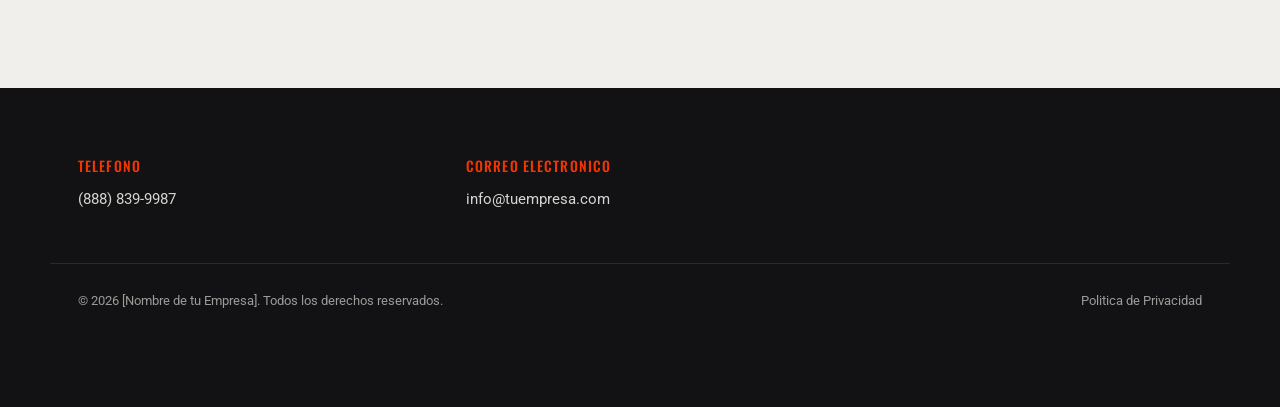
==== commit 2f18a93e: "Agrega boton flotante de llamada Va fijo abajo al centro en las seis paginas y apunta al telefono de" ====
--- a/contacto.html
+++ b/contacto.html
@@ -121,6 +121,8 @@
   </div>
 </footer>
 
+<a href="tel:+18888399987" class="btn btn-primary call-fab">&iexcl;Llama Ya!</a>
+
 <script src="js/main.js"></script>
 </body>
 </html>
--- a/css/style.css
+++ b/css/style.css
@@ -349,7 +349,9 @@
 
 .hero-nav {
   position: absolute;
-  bottom: 44px;
+  /* Se sube respecto del borde para dejar pasar el boton flotante de llamada,
+     que tambien va centrado abajo. */
+  bottom: 104px;
   left: 0; right: 0;
   z-index: 4;
   display: flex;
@@ -864,6 +866,27 @@
   z-index: 300;
 }
 .dev-notice strong { color: #a35b00; }
+
+/* ============================================
+   BOTON FLOTANTE DE LLAMADA
+   ============================================ */
+.call-fab {
+  position: fixed;
+  bottom: 24px;
+  left: 50%;
+  transform: translateX(-50%);
+  /* Por encima del contenido pero por debajo del menu movil (205) y del
+     header (200), para no quedar flotando sobre el menu abierto. */
+  z-index: 150;
+  padding: 17px 38px;
+  font-size: 15px;
+  box-shadow: 0 8px 28px rgba(0,0,0,0.32);
+}
+.call-fab:hover { transform: translateX(-50%) translateY(-2px); }
+
+/* El boton tapa la franja inferior de las secciones fijas al pie: se les
+   agrega aire para que nada quede debajo. */
+.footer-bottom { padding-bottom: 96px; }
 
 /* ============================================
    ANIMACIONES
@@ -1087,8 +1110,14 @@
   .hero-content h1 { font-size: 32px; }
   .hero-content p { font-size: 16px; margin-bottom: 26px; }
 
+  .call-fab {
+    bottom: 16px;
+    padding: 15px 32px;
+    font-size: 14px;
+  }
+
   /* Los puntos siguen midiendo 3px pero se tocan en una franja de 30px */
-  .hero-nav { gap: 6px; }
+  .hero-nav { gap: 6px; bottom: 88px; }
   .hero-dot {
     height: 30px;
     padding: 13px 0;
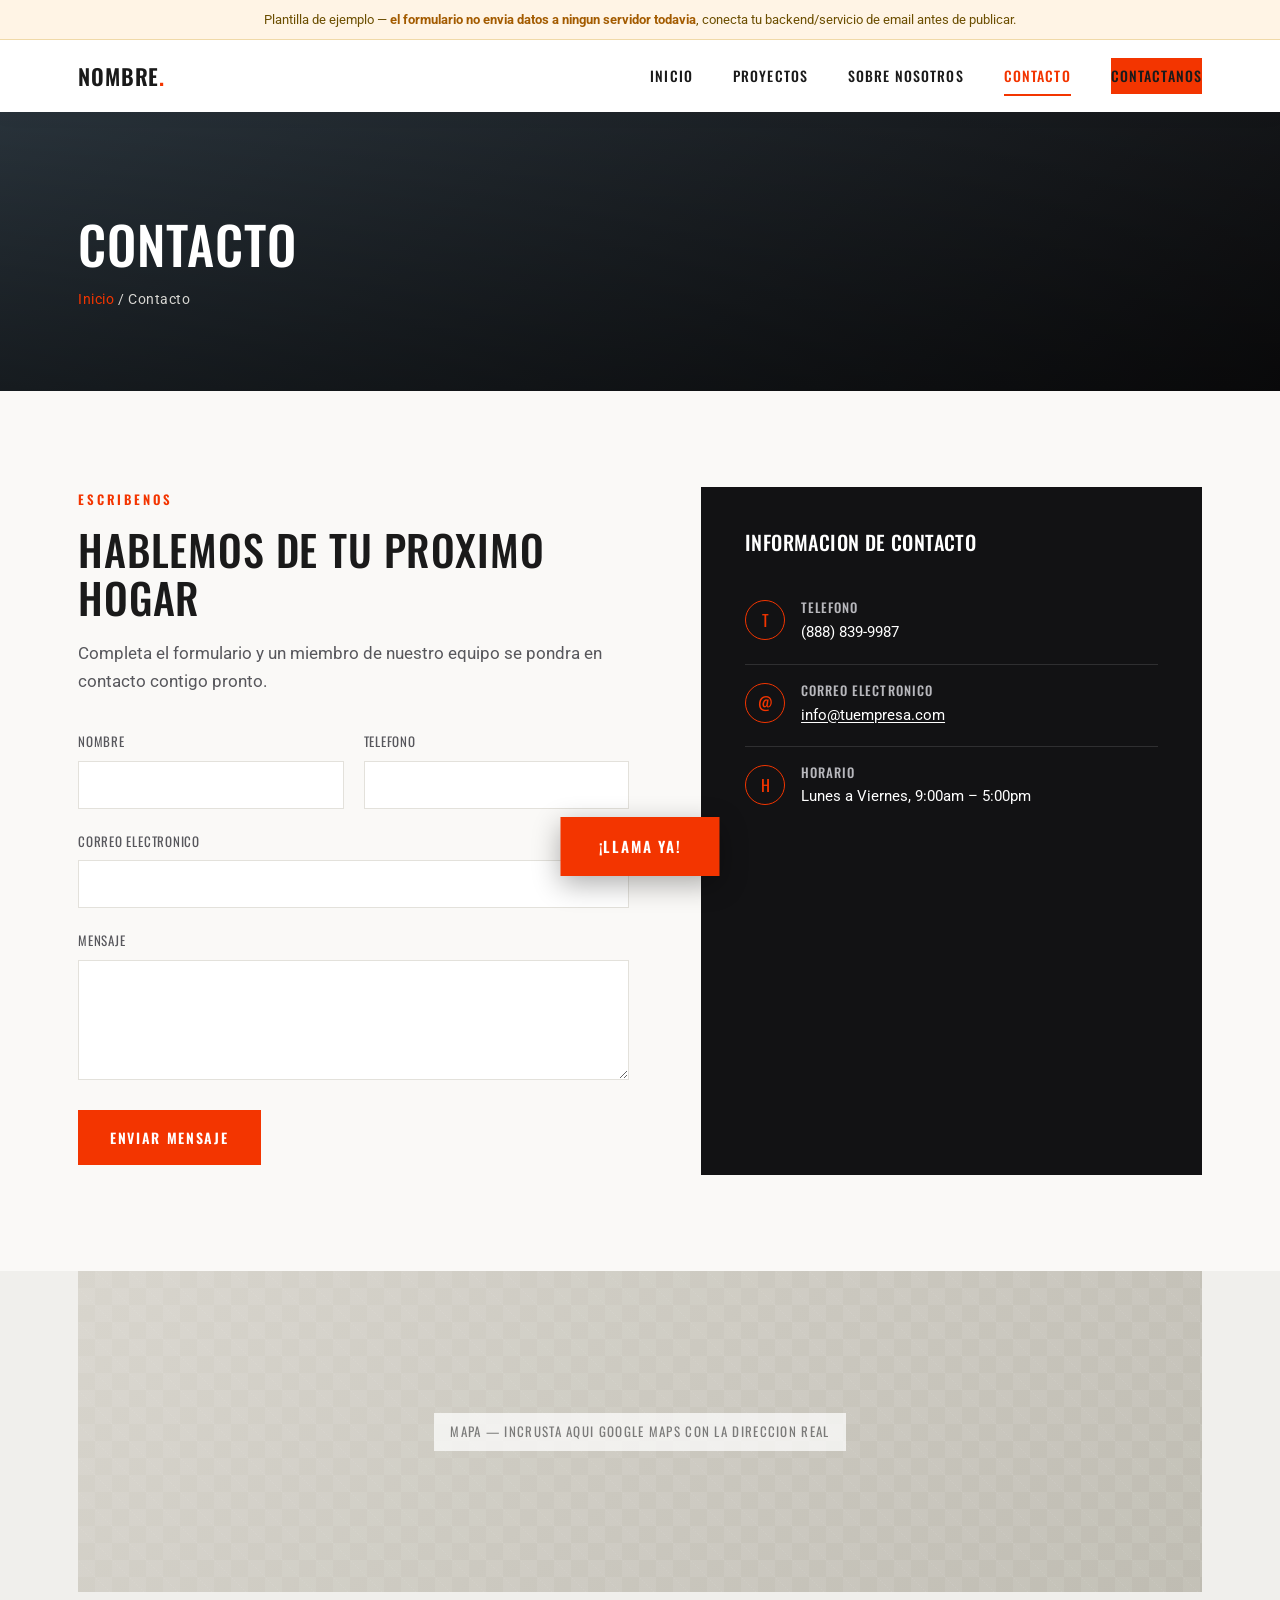
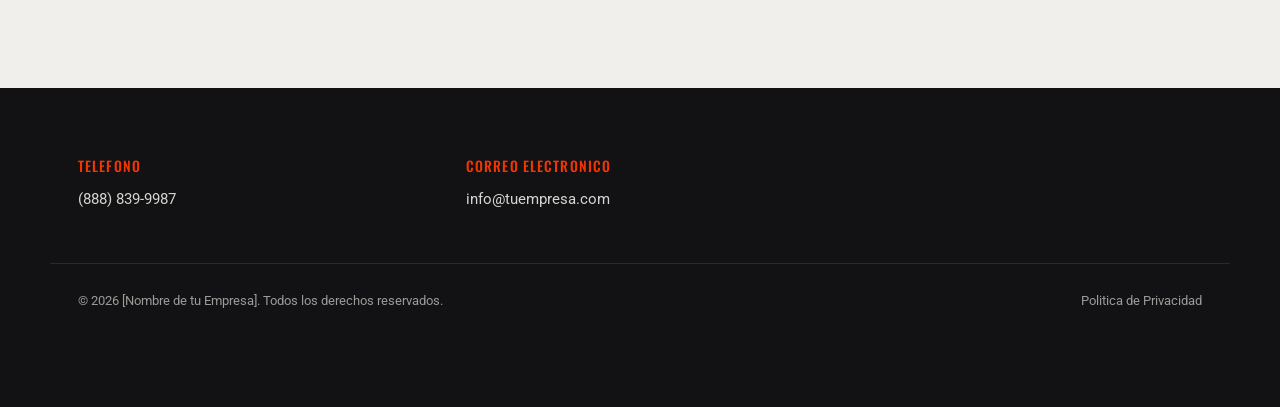
==== commit 451cfce2: "Mantenimiento: landmark main, títulos del pie en orden y correo subrayado Co-Authored-By: Claude Opu" ====
--- a/contacto.html
+++ b/contacto.html
@@ -107,11 +107,11 @@
 <footer class="site-footer" id="footer">
   <div class="container footer-top">
     <div class="footer-col">
-      <h4>Telefono</h4>
+      <h3>Telefono</h3>
       <a href="tel:+18888399987">(888) 839-9987</a>
     </div>
     <div class="footer-col">
-      <h4>Correo Electronico</h4>
+      <h3>Correo Electronico</h3>
       <a href="mailto:info@tuempresa.com">info@tuempresa.com</a>
     </div>
   </div>
--- a/css/style.css
+++ b/css/style.css
@@ -667,24 +667,6 @@
 /* ============================================
    STATS / CTA BANNER
    ============================================ */
-.stat-banner {
-  display: grid;
-  grid-template-columns: repeat(4, 1fr);
-  gap: 30px;
-  text-align: center;
-}
-.stat-banner .num {
-  font-family: var(--font-display);
-  font-size: 46px;
-  color: var(--accent);
-  margin-bottom: 8px;
-}
-.stat-banner .label {
-  font-size: 14px;
-  letter-spacing: 0.06em;
-  text-transform: uppercase;
-  color: #c9c8c4;
-}
 
 .cta-banner {
   display: flex;
@@ -804,7 +786,7 @@
   gap: 40px;
   border-bottom: 1px solid rgba(255,255,255,0.1);
 }
-.footer-col h4 {
+.footer-col h3 {
   font-size: 14px;
   letter-spacing: 0.08em;
   text-transform: uppercase;
@@ -1062,7 +1044,6 @@
   .project-grid { grid-template-columns: repeat(2, 1fr); }
   .plan-grid { grid-template-columns: 1fr; max-width: 460px; margin: 0 auto; }
   .partners { grid-template-columns: repeat(3, 1fr); }
-  .stat-banner { grid-template-columns: repeat(2, 1fr); gap: 40px; }
   .steps { grid-template-columns: repeat(2, 1fr); }
   .team-grid { grid-template-columns: repeat(2, 1fr); }
   .contact-layout { grid-template-columns: 1fr; }
@@ -1149,3 +1130,4 @@
   .plan-card { padding: 36px 24px 28px; }
   .contact-info-card { padding: 30px 24px; }
 }
+.contact-info-item a[href^="mailto:"] { text-decoration: underline; text-underline-offset: 2px; }
